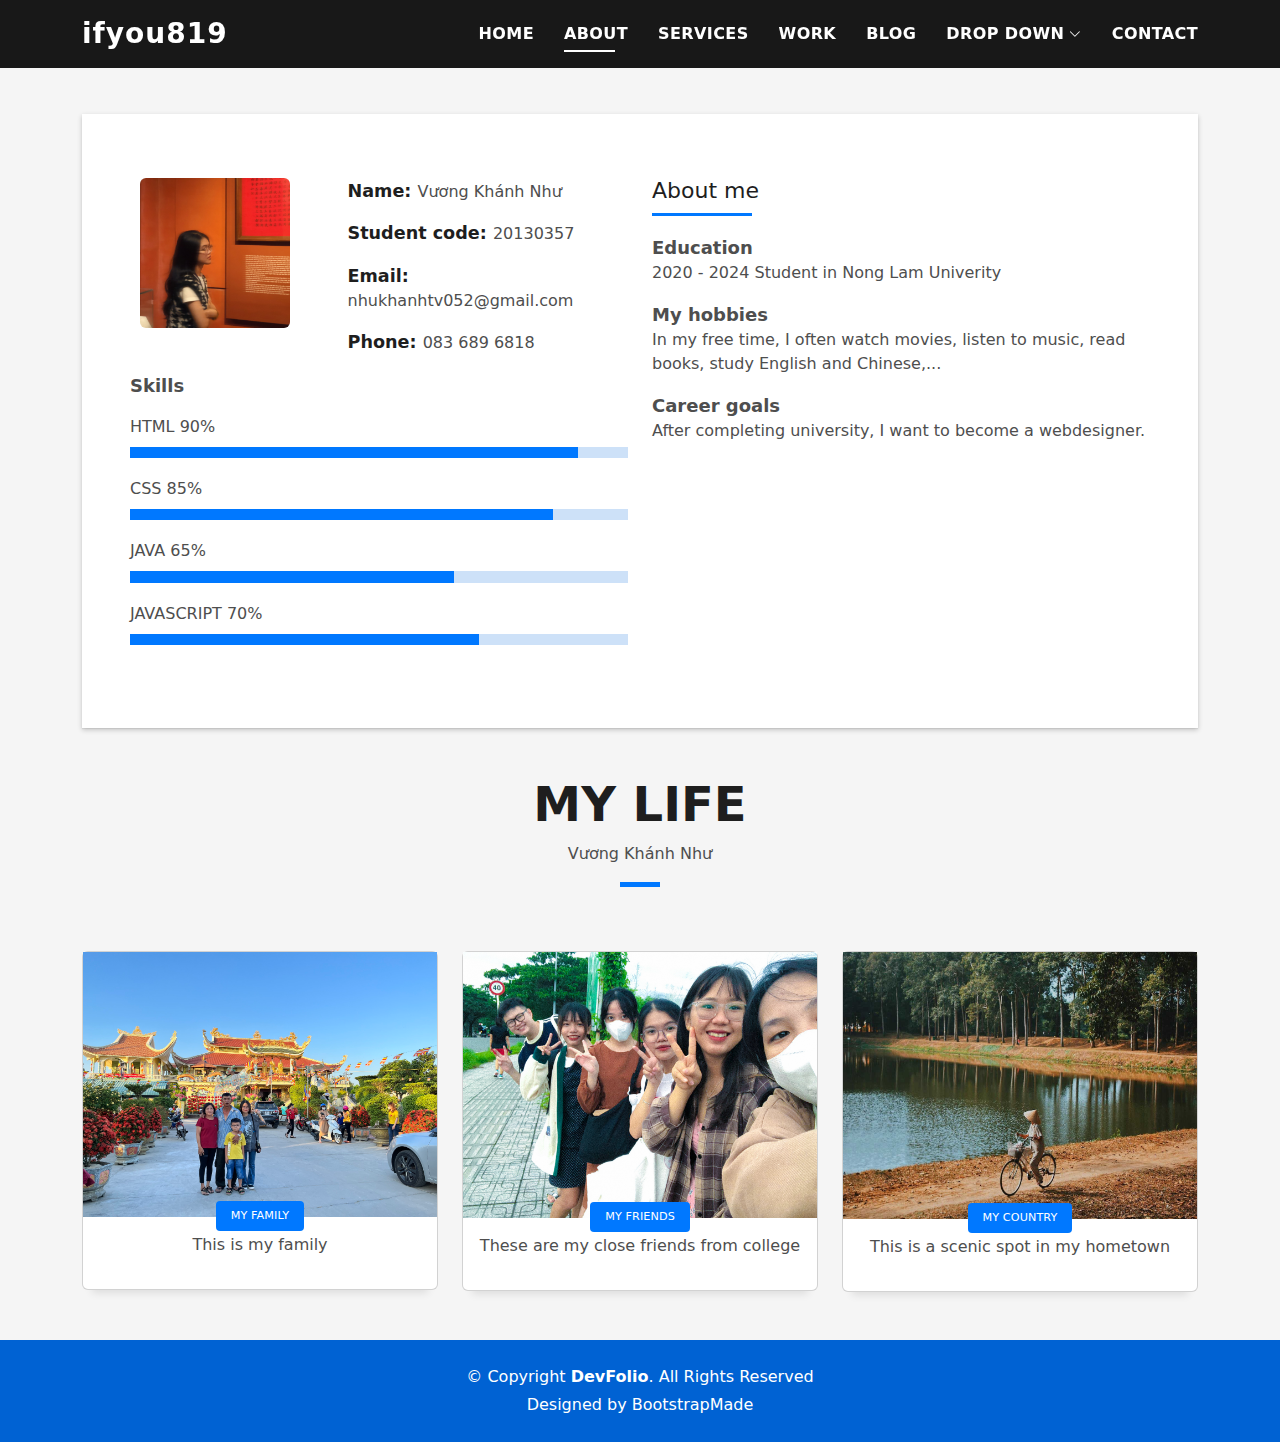
==== about.html @ 1ef02dd9 "edit about and index page" ====
<!DOCTYPE html>
<html lang="en">

<head>
  <meta charset="utf-8">
  <meta content="width=device-width, initial-scale=1.0" name="viewport">

  <title>Khánh Như</title>
  <meta content="" name="description">
  <meta content="" name="keywords">

  <!-- Favicons -->
  <link href="assets/img/favicon.png" rel="icon">
  <link href="assets/img/apple-touch-icon.png" rel="apple-touch-icon">

  <!-- Vendor CSS Files -->
  <link href="assets/vendor/bootstrap/css/bootstrap.min.css" rel="stylesheet">
  <link href="assets/vendor/bootstrap-icons/bootstrap-icons.css" rel="stylesheet">
  <link href="assets/vendor/glightbox/css/glightbox.min.css" rel="stylesheet">
  <link href="assets/vendor/swiper/swiper-bundle.min.css" rel="stylesheet">

  <!-- Template Main CSS File -->
  <link href="assets/css/style.css" rel="stylesheet">

  <!-- =======================================================
  * Template Name: DevFolio
  * Updated: Sep 18 2023 with Bootstrap v5.3.2
  * Template URL: https://bootstrapmade.com/devfolio-bootstrap-portfolio-html-template/
  * Author: BootstrapMade.com
  * License: https://bootstrapmade.com/license/
  ======================================================== -->
</head>

<body>

  <!-- ======= Header ======= -->
  <header id="header" class="fixed-top">
    <div class="container d-flex align-items-center justify-content-between">

      <h1 class="logo"><a href="index.html">ifyou819</a></h1>
      <!-- Uncomment below if you prefer to use an image logo -->
      <!-- <a href="index.html" class="logo"><img src="assets/img/logo.png" alt="" class="img-fluid"></a>-->

      <nav id="navbar" class="navbar">
        <ul>
          <li><a class="nav-link scrollto" href="index.html">Home</a></li>
          <li><a class="nav-link scrollto active" href="about.html">About</a></li>
          <li><a class="nav-link scrollto" href="#services">Services</a></li>
          <li><a class="nav-link scrollto " href="#work">Work</a></li>
          <li><a class="nav-link scrollto " href="#blog">Blog</a></li>
          <li class="dropdown"><a href="#"><span>Drop Down</span> <i class="bi bi-chevron-down"></i></a>
            <ul>
              <li><a href="#">Drop Down 1</a></li>
              <li class="dropdown"><a href="#"><span>Deep Drop Down</span> <i class="bi bi-chevron-right"></i></a>
                <ul>
                  <li><a href="#">Deep Drop Down 1</a></li>
                  <li><a href="#">Deep Drop Down 2</a></li>
                  <li><a href="#">Deep Drop Down 3</a></li>
                  <li><a href="#">Deep Drop Down 4</a></li>
                  <li><a href="#">Deep Drop Down 5</a></li>
                </ul>
              </li>
              <li><a href="#">Drop Down 2</a></li>
              <li><a href="#">Drop Down 3</a></li>
              <li><a href="#">Drop Down 4</a></li>
            </ul>
          </li>
          <li><a class="nav-link scrollto" href="#contact">Contact</a></li>
        </ul>
        <i class="bi bi-list mobile-nav-toggle"></i>
      </nav><!-- .navbar -->
    </div>
  </header><!-- End Header -->

  <main id="main">
    <section id="about" class="about-mf sect-pt4 route">
        <div class="container">
            <div class="row">
                <div class="col-sm-12">
                    <div class="box-shadow-full">
                        <div class="row">
                            <div class="col-md-6">
                                <div class="row">
                                    <div class="col-sm-6 col-md-5">
                                        <div class="about-img">
                                            <img src="assets/img/avtt.jpg" style="width: 150px;" class="img-fluid rounded b-shadow-a"
                                                alt="">
                                        </div>
                                    </div>
                                    <div class="col-sm-6 col-md-7">
                                        <div class="about-info">
                                            <p><span class="title-s">Name: </span><span>Vương Khánh Như</span></p>
                                            <p><span class="title-s">Student code: </span><span>20130357</span></p>
                                            <p><span class="title-s">Email: </span><span>nhukhanhtv052@gmail.com</span></p>
                                            <p><span class="title-s">Phone: </span><span>083 689 6818</span></p>
                                        </div>
                                    </div>
                                </div>
                                <div class="skill-mf">
                                    <p class="title-me">Skills</p>
                                    <span>HTML</span> <span class="pull-right">90%</span>
                                    <div class="progress">
                                        <div class="progress-bar" role="progressbar" style="width: 90%;"
                                            aria-valuenow="90" aria-valuemin="0" aria-valuemax="100"></div>
                                    </div>
                                    <span>CSS</span> <span class="pull-right">85%</span>
                                    <div class="progress">
                                        <div class="progress-bar" role="progressbar" style="width: 85%"
                                            aria-valuenow="85" aria-valuemin="0" aria-valuemax="100"></div>
                                    </div>
                                    <span>JAVA</span> <span class="pull-right">65%</span>
                                    <div class="progress">
                                        <div class="progress-bar" role="progressbar" style="width: 65%"
                                            aria-valuenow="65" aria-valuemin="0" aria-valuemax="100"></div>
                                    </div>
                                    <span>JAVASCRIPT</span> <span class="pull-right">70%</span>
                                    <div class="progress">
                                        <div class="progress-bar" role="progressbar" style="width: 70%"
                                            aria-valuenow="70" aria-valuemin="0" aria-valuemax="100"></div>
                                    </div>
                                </div>
                            </div>
                            <div class="col-md-6">
                                <div class="about-me pt-4 pt-md-0">
                                    <div class="title-box-2">
                                        <h5 class="title-left">
                                            About me
                                        </h5>
                                    </div>
                                    <p class="title-me">Education</p>
                                    <p class="lead">
                                        2020 - 2024 Student in Nong Lam Univerity
                                    </p>
                                    <p class="title-me">My hobbies</p>
                                    <p class="lead">
                                        In my free time, I often watch movies, listen to music, read books, study English and Chinese,...
                                    </p>
                                    <p class="title-me">Career goals</p>
                                    <p class="lead">
                                        After completing university, I want to become a webdesigner.
                                    </p>
                                </div>
                            </div>
                        </div>
                    </div>
                </div>
            </div>
        </div>
    </section>
    <!-- End About Section -->

        <!-- ======= Blog Section ======= -->
    <section id="blog" class="blog-mf sect-pt4 route">
      <div class="container">
        <div class="row">
          <div class="col-sm-12">
            <div class="title-box text-center">
              <h3 class="title-a">
                My Life
              </h3>
              <p class="subtitle-a">
                Vương Khánh Như
              </p>
              <div class="line-mf"></div>
            </div>
          </div>
        </div>
        <div class="row">
          <div class="col-md-4">
            <div class="card card-blog" style="text-align: center;">
              <div class="card-img">
                <a href="blog-single.html"><img src="assets/img/tet_2021 (1).jpg" alt="" class="img-fluid"></a>
              </div>
              <div class="card-body">
                <div class="card-category-box">
                  <div class="card-category">
                    <h6 class="category">My Family</h6>
                  </div>
                </div>
                <!-- <h3 class="card-title"><a href="blog-single.html">See more ideas about Travel</a></h3> -->
                <p class="card-description">
                    This is my family
                </p>
              </div>
            </div>
          </div>
          <div class="col-md-4">
            <div class="card card-blog" style="text-align: center;">
              <div class="card-img">
                <a href="blog-single.html"><img src="assets/img/xalo.jpg" alt="" class="img-fluid"></a>
              </div>
              <div class="card-body">
                <div class="card-category-box">
                  <div class="card-category">
                    <h6 class="category">My Friends</h6>
                  </div>
                </div>
                <p class="card-description">
                    These are my close friends from college
                </p>
              </div>
            </div>
          </div>
          <div class="col-md-4">
            <div class="card card-blog" style="text-align: center;">
              <div class="card-img">
                <a href="blog-single.html"><img src="assets/img/thang-canh-ao-ba-om.jpg" style="width: 100%; height: 267px;" alt="" class="img-fluid"></a>
              </div>
              <div class="card-body">
                <div class="card-category-box">
                  <div class="card-category">
                    <h6 class="category">My Country</h6>
                  </div>
                </div>
                <p class="card-description">
                    This is a scenic spot in my hometown
                </p>
              </div>
            </div>
          </div>
        </div>
      </div>
    </section>
    <!-- End Blog Section -->
  </main><!-- End #main -->

  <!-- ======= Footer ======= -->
  <footer>
    <div class="container">
      <div class="row">
        <div class="col-sm-12">
          <div class="copyright-box">
            <p class="copyright">&copy; Copyright <strong>DevFolio</strong>. All Rights Reserved</p>
            <div class="credits">
              <!--
              All the links in the footer should remain intact.
              You can delete the links only if you purchased the pro version.
              Licensing information: https://bootstrapmade.com/license/
              Purchase the pro version with working PHP/AJAX contact form: https://bootstrapmade.com/buy/?theme=DevFolio
            -->
              Designed by <a href="https://bootstrapmade.com/">BootstrapMade</a>
            </div>
          </div>
        </div>
      </div>
    </div>
  </footer><!-- End  Footer -->

  <div id="preloader"></div>
  <a href="#" class="back-to-top d-flex align-items-center justify-content-center"><i class="bi bi-arrow-up-short"></i></a>

  <!-- Vendor JS Files -->
  <script src="assets/vendor/purecounter/purecounter_vanilla.js"></script>
  <script src="assets/vendor/bootstrap/js/bootstrap.bundle.min.js"></script>
  <script src="assets/vendor/glightbox/js/glightbox.min.js"></script>
  <script src="assets/vendor/swiper/swiper-bundle.min.js"></script>
  <script src="assets/vendor/typed.js/typed.umd.js"></script>
  <script src="assets/vendor/php-email-form/validate.js"></script>

  <!-- Template Main JS File -->
  <script src="assets/js/main.js"></script>

</body>

</html>
---- assets/css/style.css ----
/**
* Template Name: DevFolio
* Updated: Sep 18 2023 with Bootstrap v5.3.2
* Template URL: https://bootstrapmade.com/devfolio-bootstrap-portfolio-html-template/
* Author: BootstrapMade.com
* License: https://bootstrapmade.com/license/
*/

/*--------------------------------------------------------------
# General
--------------------------------------------------------------*/
body {
  background-color: #f5f5f5;
  color: #4e4e4e;
}

h1,
h2,
h3,
h4,
h5,
h6 {
  color: #1e1e1e;
}

a {
  color: #1e1e1e;
  text-decoration: none;
  transition: all 0.5s ease-in-out;
}

a:hover {
  color: #0078ff;
  text-decoration: none;
  transition: all 0.5s ease-in-out;
}

.p-r {
  position: relative;
}

.color-a {
  text-decoration: none;
  color: #0078ff;
}

.color-d {
  color: #f5f5f5;
}

.color-text-a {
  text-decoration: none;
  color: #4e4e4e;
}

.box-shadow,
.card-blog,
.work-box,
.service-box,
.paralax-mf {
  box-shadow: 0 13px 8px -10px rgba(0, 0, 0, 0.1);
}

.box-shadow-a,
.button:hover {
  text-decoration: none;
  box-shadow: 0 0 0 4px #cde1f8;
}

.display-5 {
  font-size: 2.5rem;
  font-weight: 300;
  line-height: 1.1;
}

.display-6 {
  font-size: 2rem;
  font-weight: 300;
  line-height: 1.1;
}

.avatar {
  width: 32px;
  height: 32px;
  margin-right: 4px;
  overflow: hidden;
}

.bg-image {
  background-repeat: no-repeat;
  background-attachment: fixed;
  background-size: cover;
  background-position: center center;
}

@media (max-width: 1024px) {
  .bg-image {
    background-attachment: scroll;
  }
}

.overlay-mf {
  background-color: #0078ff;
}

.overlay-mf {
  position: absolute;
  top: 0;
  left: 0px;
  padding: 0;
  height: 100%;
  width: 100%;
  opacity: 0.7;
}

.paralax-mf {
  position: relative;
  padding: 8rem 0;
}

.display-table {
  width: 100%;
  height: 100%;
  display: table;
}

.table-cell {
  display: table-cell;
  vertical-align: middle;
}

/*--/ Sections /--*/
.sect-4 {
  padding: 4rem 0;
}

.sect-pt4 {
  padding-top: 4rem;
}

.sect-mt4 {
  margin-top: 4rem;
}

/*--/ Title s /--*/
.title-s {
  font-weight: 600;
  color: #1e1e1e;
  font-size: 1.1rem;
}

/*--/ Title A /--*/
.title-box {
  margin-bottom: 4rem;
}

.title-a {
  text-decoration: none;
  font-size: 3rem;
  font-weight: bold;
  text-transform: uppercase;
}

.subtitle-a {
  text-decoration: none;
  color: #4e4e4e;
}

.line-mf {
  width: 40px;
  height: 5px;
  background-color: #0078ff;
  margin: 0 auto;
}

/*--/ Title Left /--*/
.title-box-2 {
  margin-bottom: 30px;
}

.title-left {
  font-size: 22px;
  position: relative;
}

.title-left:before {
  content: "";
  position: absolute;
  height: 3px;
  background-color: #0078ff;
  width: 100px;
  bottom: -12px;
}

/*------/ Box /------*/
.box-pl2 {
  padding-left: 2rem;
}

.box-shadow-full {
  margin-top: 50px;
  padding: 3rem 1.25rem;
  position: relative;
  background-color: #fff;
  margin-bottom: 3rem;
  z-index: 2;
  box-shadow: 0 1px 1px 0 rgba(0, 0, 0, 0.06), 0 2px 5px 0 rgba(0, 0, 0, 0.2);
}

@media (min-width: 768px) {
  .box-shadow-full {
    padding: 3rem;
  }
}

/*------/ Socials /------*/
.socials {
  padding: 1.5rem 0;
}

.socials ul li {
  display: inline-block;
}

.socials .ico-circle {
  height: 40px;
  width: 40px;
  font-size: 1.2rem;
  border-radius: 50%;
  line-height: 1.6;
  margin: 0 15px 0 0;
  box-shadow: 0 0 0 3px #0078ff;
  transition: all 500ms ease;
}

.socials .ico-circle:hover {
  background-color: #0078ff;
  color: #fff;
  box-shadow: 0 0 0 3px #cde1f8;
  transition: all 500ms ease;
}

/*------/ Ul resect /------*/
.ul-resect,
.widget-tags ul,
.widget-sidebar .list-sidebar,
.box-comments .list-comments,
.blog-wrapper .post-meta ul,
.list-ico,
.socials ul {
  list-style: none;
  padding-left: 0;
  margin-bottom: 0;
}

.list-ico {
  line-height: 2;
}

.list-ico span {
  color: #0078ff;
  margin-right: 10px;
}

/*------/ Ico Circle /------*/
.ico-circle {
  height: 100px;
  width: 100px;
  font-size: 2rem;
  border-radius: 50%;
  line-height: 1.55;
  margin: 0 auto;
  text-align: center;
  box-shadow: 0 0 0 10px #0078ff;
  display: block;
}

/*------/ Owl Carousel /------*/
.owl-theme .owl-dots {
  text-align: center;
  margin-top: 18px;
}

.owl-theme .owl-dots .owl-dot {
  display: inline-block;
}

.owl-theme .owl-dots .owl-dot span {
  width: 18px;
  height: 7px;
  margin: 5px 5px;
  background: #cde1f8;
  border: 0px solid #cde1f8;
  display: block;
  transition: all 0.6s ease-in-out;
  cursor: pointer;
}

.owl-theme .owl-dots .owl-dot:hover span {
  background-color: #cde1f8;
}

.owl-theme .owl-dots .owl-dot.active span {
  background-color: #1B1B1B;
  width: 25px;
}

/*--/ Scrolltop s /--*/
.scrolltop-mf {
  position: relative;
  display: none;
}

.scrolltop-mf span {
  z-index: 999;
  position: fixed;
  width: 42px;
  height: 42px;
  background-color: #0078ff;
  opacity: 0.7;
  font-size: 1.6rem;
  line-height: 1.5;
  text-align: center;
  color: #fff;
  top: auto;
  left: auto;
  right: 30px;
  bottom: 50px;
  cursor: pointer;
  border-radius: 50%;
}

/*--------------------------------------------------------------
# Back to top button
--------------------------------------------------------------*/
.back-to-top {
  position: fixed;
  visibility: hidden;
  opacity: 0;
  right: 15px;
  bottom: 15px;
  z-index: 996;
  background: #0078ff;
  width: 40px;
  height: 40px;
  border-radius: 50px;
  transition: all 0.4s;
}

.back-to-top i {
  font-size: 28px;
  color: #fff;
  line-height: 0;
}

.back-to-top:hover {
  background: #298eff;
  color: #fff;
}

.back-to-top.active {
  visibility: visible;
  opacity: 1;
}

/*------/ Prelaoder /------*/
#preloader {
  position: fixed;
  top: 0;
  left: 0;
  right: 0;
  bottom: 0;
  z-index: 9999;
  overflow: hidden;
  background: #fff;
}

#preloader:before {
  content: "";
  position: fixed;
  top: calc(50% - 30px);
  left: calc(50% - 30px);
  border: 6px solid #f2f2f2;
  border-top: 6px solid #0078ff;
  border-radius: 50%;
  width: 60px;
  height: 60px;
  animation: animate-preloader 1s linear infinite;
}

@keyframes animate-preloader {
  0% {
    transform: rotate(0deg);
  }

  100% {
    transform: rotate(360deg);
  }
}

/*------/ Button /------*/
.button {
  display: inline-block;
  padding: 0.3rem 0.6rem;
  text-align: center;
  vertical-align: middle;
  -webkit-user-select: none;
  -moz-user-select: none;
  user-select: none;
  font-size: 1rem;
  border-radius: 0.3rem;
  border: 1px solid transparent;
  transition: all 500ms ease;
  cursor: pointer;
}

.button:focus {
  outline: 0;
}

.button:hover {
  background-color: #0062d3;
  color: #fff;
  transition: all 500ms ease;
}

.button-a {
  text-decoration: none;
  background-color: #0078ff;
  color: #fff;
  border-color: #cde1f8;
}

.button-big {
  padding: 0.9rem 2.3rem;
  font-size: 1.2rem;
}

.button-rouded {
  border-radius: 5rem;
}

.btn-lg {
  padding: 0.5rem 1rem;
  font-size: 1.25rem;
  line-height: 1.5;
  border-radius: 0.3rem;
}

/*--------------------------------------------------------------
# Header
--------------------------------------------------------------*/
#header {
  transition: all 0.5s;
  z-index: 997;
  padding: 20px 0;
}

#header .logo {
  font-size: 28px;
  margin: 0;
  padding: 0;
  font-weight: 600;
  letter-spacing: 1px;
}

#header .logo a {
  color: #fff;
}

#header .logo img {
  max-height: 40px;
}

#header {
  background: rgba(0, 0, 0, 0.9);
  padding: 12px 0;
}

/* #header.header-scrolled {
  background: rgba(0, 0, 0, 0.9);
  padding: 12px 0;
} */

/*--------------------------------------------------------------
# Navigation Menu
--------------------------------------------------------------*/
/**
* Desktop Navigation 
*/
.navbar {
  padding: 0;
}

.navbar ul {
  margin: 0;
  padding: 0;
  display: flex;
  list-style: none;
  align-items: center;
}

.navbar li {
  position: relative;
}

.navbar>ul>li {
  white-space: nowrap;
  padding: 10px 0 10px 30px;
}

.navbar a,
.navbar a:focus {
  display: flex;
  align-items: center;
  justify-content: space-between;
  color: #fff;
  font-size: 16px;
  font-weight: 600;
  padding: 0;
  white-space: nowrap;
  transition: 0.3s;
  letter-spacing: 0.4px;
  position: relative;
  text-transform: uppercase;
}

.navbar a i,
.navbar a:focus i {
  font-size: 12px;
  line-height: 0;
  margin-left: 5px;
}

.navbar>ul>li>a:before {
  content: "";
  position: absolute;
  width: 100%;
  height: 2px;
  bottom: -6px;
  left: 0;
  width: 0;
  background-color: #fff;
  visibility: hidden;
  transition: all 0.3s ease-in-out 0s;
}

.navbar a:hover:before,
.navbar li:hover>a:before,
.navbar .active:before {
  visibility: visible;
  width: 80%;
}

.navbar a:hover,
.navbar .active,
.navbar .active:focus,
.navbar li:hover>a {
  color: #fff;
}

.navbar .dropdown ul {
  display: block;
  position: absolute;
  left: 30px;
  top: calc(100% + 30px);
  margin: 0;
  padding: 10px 0;
  z-index: 99;
  opacity: 0;
  visibility: hidden;
  background: #fff;
  box-shadow: 0px 0px 30px rgba(127, 137, 161, 0.25);
  transition: 0.3s;
}

.navbar .dropdown ul li {
  min-width: 200px;
}

.navbar .dropdown ul a {
  padding: 10px 20px;
  font-size: 14px;
  text-transform: none;
  color: #4e4e4e;
}

.navbar .dropdown ul a i {
  font-size: 12px;
}

.navbar .dropdown ul a:hover,
.navbar .dropdown ul .active:hover,
.navbar .dropdown ul li:hover>a {
  color: #0078ff;
}

.navbar .dropdown:hover>ul {
  opacity: 1;
  top: 100%;
  visibility: visible;
}

.navbar .dropdown .dropdown ul {
  top: 0;
  left: calc(100% - 30px);
  visibility: hidden;
}

.navbar .dropdown .dropdown:hover>ul {
  opacity: 1;
  top: 0;
  left: 100%;
  visibility: visible;
}

@media (max-width: 1366px) {
  .navbar .dropdown .dropdown ul {
    left: -90%;
  }

  .navbar .dropdown .dropdown:hover>ul {
    left: -100%;
  }
}

/**
* Mobile Navigation 
*/
.mobile-nav-toggle {
  color: #fff;
  font-size: 28px;
  cursor: pointer;
  display: none;
  line-height: 0;
  transition: 0.5s;
}

@media (max-width: 991px) {
  .mobile-nav-toggle {
    display: block;
  }

  .navbar ul {
    display: none;
  }
}

.navbar-mobile {
  position: fixed;
  overflow: hidden;
  top: 0;
  right: 0;
  left: 0;
  bottom: 0;
  background: rgba(78, 78, 78, 0.9);
  transition: 0.3s;
  z-index: 999;
}

.navbar-mobile .mobile-nav-toggle {
  position: absolute;
  top: 15px;
  right: 15px;
}

.navbar-mobile ul {
  display: block;
  position: absolute;
  top: 55px;
  right: 15px;
  bottom: 15px;
  left: 15px;
  padding: 10px 0;
  background-color: #fff;
  overflow-y: auto;
  transition: 0.3s;
}

.navbar-mobile>ul>li {
  padding: 0;
}

.navbar-mobile a:hover:before,
.navbar-mobile li:hover>a:before,
.navbar-mobile .active:before {
  visibility: hidden;
}

.navbar-mobile a,
.navbar-mobile a:focus {
  padding: 10px 20px;
  font-size: 15px;
  color: #4e4e4e;
}

.navbar-mobile a:hover,
.navbar-mobile .active,
.navbar-mobile li:hover>a {
  color: #0078ff;
}

.navbar-mobile .getstarted,
.navbar-mobile .getstarted:focus {
  margin: 15px;
}

.navbar-mobile .dropdown ul {
  position: static;
  display: none;
  margin: 10px 20px;
  padding: 10px 0;
  z-index: 99;
  opacity: 1;
  visibility: visible;
  background: #fff;
  box-shadow: 0px 0px 30px rgba(127, 137, 161, 0.25);
}

.navbar-mobile .dropdown ul li {
  min-width: 200px;
}

.navbar-mobile .dropdown ul a {
  padding: 10px 20px;
}

.navbar-mobile .dropdown ul a i {
  font-size: 12px;
}

.navbar-mobile .dropdown ul a:hover,
.navbar-mobile .dropdown ul .active:hover,
.navbar-mobile .dropdown ul li:hover>a {
  color: #0078ff;
}

.navbar-mobile .dropdown>.dropdown-active {
  display: block;
}

/*--------------------------------------------------------------
# Hero Section
--------------------------------------------------------------*/
.hero {
  height: 100vh;
  position: relative;
  color: #fff;
}

.hero .hero-content {
  text-align: center;
  position: absolute;
}

.hero .overlay-itro {
  background-color: rgba(0, 0, 0, 0.6);
  position: absolute;
  top: 0;
  left: 0px;
  padding: 0;
  height: 100%;
  width: 100%;
  opacity: 0.9;
}

.hero .hero-title {
  color: #fff;
  font-weight: 600;
  font-size: 3rem;
}

@media (min-width: 768px) {
  .hero .hero-title {
    font-size: 4.5rem;
  }
}

.hero .hero-subtitle {
  font-size: 1.5rem;
  font-weight: 600;
}

@media (min-width: 768px) {
  .hero .hero-subtitle {
    font-size: 2.5rem;
  }
}

.hero .text-slider-items {
  display: none;
}

.hero-single {
  height: 350px;
}

.hero-single .hero-content {
  margin-top: 30px;
}

.hero-single .hero-title {
  text-transform: uppercase;
  font-size: 3rem;
}

@media (min-width: 768px) {
  .hero-single .hero-title {
    font-size: 3.5rem;
  }
}

.hero-single .breadcrumb {
  background-color: transparent;
  color: #0078ff;
}

.hero-single .breadcrumb .breadcrumb-item:before {
  color: #cde1f8;
}

.hero-single .breadcrumb .breadcrumb-item.active {
  color: #cde1f8;
}

.hero-single .breadcrumb a {
  color: #fff;
}

/*--------------------------------------------------------------
# About
--------------------------------------------------------------*/
.about-mf .box-shadow-full {
  padding-top: 4rem;
  padding-bottom: 4rem;
}

.about-mf .about-img {
  margin-bottom: 2rem;
}

.about-mf .about-img img {
  margin-left: 10px;
}

@media (min-width: 767px) {
  .about-mf .box-pl2 {
    margin-top: 3rem;
    padding-left: 0rem;
  }
}


.skill-mf .title-me {
  font-size: 18px;
  font-weight: 600;
}

.skill-mf span {
  color: #4e4e4e;
}

.skill-mf .progress {
  background-color: #cde1f8;
  margin: 0.5rem 0 1.2rem 0;
  border-radius: 0;
  height: 0.7rem;
}

.skill-mf .progress .progress-bar {
  height: 0.7rem;
  background-color: #0078ff;
}

.about-me .title-me {
  font-size: 18px;
  font-weight: 600;
  margin-bottom: 0;
}

.about-me .lead {
  font-size: 16px;
}

/*--------------------------------------------------------------
# Services
--------------------------------------------------------------*/
.service-box {
  background-color: #fff;
  padding: 2.5rem 1.3rem;
  border-radius: 1rem;
  margin-bottom: 3rem;
  text-align: center;
}

.service-box:hover .ico-circle {
  transition: all 500ms ease;
  color: #fff;
  background-color: #0078ff;
  box-shadow: 0 0 0 10px #cde1f8;
}

.service-box .service-ico {
  margin-bottom: 1rem;
  color: #1e1e1e;
}

.service-box .ico-circle {
  transition: all 500ms ease;
  display: inline-flex;
  align-items: center;
  justify-content: center;
}

.service-box .ico-circle i {
  line-height: 0;
  font-size: 40px;
}

.service-box .s-title {
  font-size: 1.4rem;
  text-transform: uppercase;
  text-align: center;
  padding: 0.4rem 0;
}

.service-box .s-description {
  color: #4e4e4e;
}

.service-ico > img {
  width: 100%;
  height: 100%;
}

/*--------------------------------------------------------------
# Counter
--------------------------------------------------------------*/
.counter-box {
  color: #fff;
  text-align: center;
}

@media (min-width: 577px) {
  .counter-box {
    margin-bottom: 1.8rem;
  }
}

.counter-ico {
  margin-bottom: 1rem;
}

.counter-ico .ico-circle {
  height: 60px;
  width: 60px;
  line-height: 1.5;
  box-shadow: 0 0 0 10px #cde1f8;
}

.counter-num .counter {
  font-size: 2rem;
  margin-bottom: 0;
}

/*--------------------------------------------------------------
# Portfolio
--------------------------------------------------------------*/
.work-box {
  margin-bottom: 3rem;
  -webkit-backface-visibility: hidden;
  backface-visibility: hidden;
  background-color: #fff;
}

.work-box:hover img {
  transform: scale(1.3);
}

.work-img {
  display: block;
  overflow: hidden;
}

.work-img img {
  transition: all 1s;
}

.work-content {
  padding: 2rem 3% 1rem 4%;
}

.work-content .w-more {
  color: #4e4e4e;
  font-size: 0.8rem;
}

.work-content .w-more .w-ctegory {
  color: #0078ff;
}

.work-content .w-like {
  font-size: 2.5rem;
  color: #0078ff;
  float: right;
}

.work-content .w-like a {
  color: #0078ff;
}

.work-content .w-like .num-like {
  font-size: 0.7rem;
}

.w-title {
  font-size: 1.2rem;
}

/*--------------------------------------------------------------
# Portfolio Details
--------------------------------------------------------------*/
.portfolio-details {
  padding-top: 40px;
}

.portfolio-details .portfolio-details-slider img {
  width: 100%;
}

.portfolio-details .portfolio-details-slider .swiper-pagination {
  margin-top: 20px;
  position: relative;
}

.portfolio-details .portfolio-details-slider .swiper-pagination .swiper-pagination-bullet {
  width: 12px;
  height: 12px;
  background-color: #fff;
  opacity: 1;
  border: 1px solid #0078ff;
}

.portfolio-details .portfolio-details-slider .swiper-pagination .swiper-pagination-bullet-active {
  background-color: #0078ff;
}

.portfolio-details .portfolio-info {
  padding: 30px;
  box-shadow: 0px 0 30px rgba(78, 78, 78, 0.08);
}

.portfolio-details .portfolio-info h3 {
  font-size: 22px;
  font-weight: 700;
  margin-bottom: 20px;
  padding-bottom: 20px;
  border-bottom: 1px solid #eee;
}

.portfolio-details .portfolio-info ul {
  list-style: none;
  padding: 0;
  font-size: 15px;
}

.portfolio-details .portfolio-info ul li+li {
  margin-top: 10px;
}

.portfolio-details .portfolio-description {
  padding-top: 30px;
}

.portfolio-details .portfolio-description h2 {
  font-size: 26px;
  font-weight: 700;
  margin-bottom: 20px;
}

.portfolio-details .portfolio-description p {
  padding: 0;
}

/*--------------------------------------------------------------
# Testimonials
--------------------------------------------------------------*/
.testimonial-box {
  color: #fff;
  text-align: center;
}

.testimonial-box .author-test {
  margin-top: 1rem;
}

.testimonial-box .author-test img {
  margin: 0 auto;
}

.testimonial-box .author {
  color: #fff;
  text-transform: uppercase;
  font-weight: 600;
  margin: 1rem 0;
  display: block;
  font-size: 1.4rem;
}

.testimonial-box .comit {
  font-size: 2rem;
  color: #0078ff;
  background-color: #fff;
  width: 52px;
  height: 52px;
  display: block;
  margin: 0 auto;
  border-radius: 50%;
  line-height: 1.6;
}

@media (min-width: 768px) {
  .testimonial-box .description {
    padding: 0 5rem;
  }
}

@media (min-width: 992px) {
  .testimonial-box .description {
    padding: 0 8rem;
  }
}

@media (min-width: 1200px) {
  .testimonial-box .description {
    padding: 0 13rem;
  }
}

.swiper-pagination {
  margin-top: 20px;
  position: relative;
}

.swiper-pagination .swiper-pagination-bullet {
  width: 12px;
  height: 12px;
  background-color: rgba(255, 255, 255, 0.4);
  opacity: 1;
}

.swiper-pagination .swiper-pagination-bullet-active {
  background-color: #fff;
}

/*--------------------------------------------------------------
# Contact
--------------------------------------------------------------*/
.footer-paralax {
  padding: 4rem 0 0 0;
}

.contact-mf {
  margin-top: 4rem;
}

@media (min-width: 767px) {
  .contact-mf .box-pl2 {
    margin-top: 3rem;
    padding-left: 0rem;
  }
}

.php-email-form .error-message {
  display: none;
  color: #fff;
  background: #ed3c0d;
  text-align: center;
  padding: 15px;
  font-weight: 600;
}

.php-email-form .sent-message {
  display: none;
  color: #fff;
  background: #18d26e;
  text-align: center;
  padding: 15px;
  font-weight: 600;
}

.php-email-form .loading {
  display: none;
  background: #fff;
  text-align: center;
  padding: 15px;
}

.php-email-form .loading:before {
  content: "";
  display: inline-block;
  border-radius: 50%;
  width: 24px;
  height: 24px;
  margin: 0 10px -6px 0;
  border: 3px solid #18d26e;
  border-top-color: #eee;
  animation: animate-loading 1s linear infinite;
}

.php-email-form input,
.php-email-form textarea {
  border-radius: 0;
  box-shadow: none;
  font-size: 14px;
}

.php-email-form input:focus,
.php-email-form textarea:focus {
  border-color: #0078ff;
}

.php-email-form input {
  padding: 10px 15px;
}

.php-email-form textarea {
  padding: 12px 15px;
  margin-bottom: 0;
}

.php-email-form button[type=submit] {
  background: #0078ff;
  border: 0;
  padding: 10px 24px;
  color: #fff;
  transition: 0.4s;
}

.php-email-form button[type=submit]:hover {
  background: #3393ff;
}

@keyframes animate-loading {
  0% {
    transform: rotate(0deg);
  }

  100% {
    transform: rotate(360deg);
  }
}

/*--------------------------------------------------------------
# Blog
--------------------------------------------------------------*/
@media (min-width: 767px) {
  .card-blog {
    margin-bottom: 3rem;
  }
}

#blog {
  padding-top: 0px;
}
.card-blog .card-body {
  position: relative;
}

.card-blog .card-category-box {
  position: absolute;
  text-align: center;
  top: -16px;
  left: 15px;
  right: 15px;
  line-height: 25px;
  overflow: hidden;
}

.card-blog .card-category {
  display: inline-block;
  color: #fff;
  padding: 0 15px 5px;
  overflow: hidden;
  background-color: #0078ff;
  border-radius: 4px;
}

.card-blog .card-category .category {
  color: #fff;
  display: inline-block;
  text-transform: uppercase;
  font-size: 0.7rem;
  letter-spacing: 0.1px;
  margin-bottom: 0;
}

.card-blog .card-title {
  font-size: 1.3rem;
  margin-top: 0.6rem;
}

.card-blog .card-description {
  color: #4e4e4e;
}

.card-blog .post-author {
  display: inline-block;
}

.card-blog .post-date {
  color: #4e4e4e;
  display: inline-block;
  float: right;
}

/*--------------------------------------------------------------
# Blog Single
--------------------------------------------------------------*/
.post-box,
.form-comments,
.box-comments,
.widget-sidebar {
  padding: 2rem;
  background-color: #fff;
  margin-bottom: 3rem;
}

@media (min-width: 768px) {

  .post-box,
  .form-comments,
  .box-comments,
  .widget-sidebar {
    padding: 3rem;
  }
}

.blog-wrapper .article-title {
  font-size: 1.5rem;
}

@media (min-width: 768px) {
  .blog-wrapper .article-title {
    font-size: 1.9rem;
  }
}

.blog-wrapper .post-meta {
  margin: 1rem 0;
}

.blog-wrapper .post-meta ul {
  border-left: 4px solid #0078ff;
  margin-top: 1rem;
}

.blog-wrapper .post-meta ul li {
  display: inline-block;
  margin-left: 15px;
}

.blog-wrapper .post-meta ul a {
  color: #0078ff;
}

.blog-wrapper .post-meta ul span {
  color: #1e1e1e;
}

.blog-wrapper .blockquote {
  border-left: 4px solid #0078ff;
  padding: 18px;
  font-style: italic;
}

/*------/ Comments /------*/
.box-comments .list-comments li {
  padding-bottom: 40px;
}

.box-comments .list-comments .comment-avatar {
  display: table-cell;
  vertical-align: top;
}

.box-comments .list-comments .comment-avatar img {
  width: 80px;
  height: 80px;
}

.box-comments .list-comments .comment-author {
  font-size: 1.3rem;
}

@media (min-width: 768px) {
  .box-comments .list-comments .comment-author {
    font-size: 1.5rem;
  }
}

.box-comments .list-comments .comment-details {
  display: table-cell;
  vertical-align: top;
  padding-left: 25px;
}

.box-comments .list-comments a {
  color: #0078ff;
}

.box-comments .list-comments span {
  color: #1e1e1e;
  font-style: italic;
}

.box-comments .comment-children {
  margin-left: 40px;
}

/*------/ Sidebar /------*/
.widget-sidebar .sidebar-title {
  font-size: 1.6rem;
  font-weight: 600;
  border-left: 5px solid #0078ff;
  padding-left: 15px;
  text-transform: uppercase;
  margin-bottom: 1.5rem;
}

.widget-sidebar .list-sidebar li {
  position: relative;
  padding: 6px 0 6px 24px;
}

.widget-sidebar .list-sidebar li:before {
  position: absolute;
  content: "";
  width: 10px;
  height: 1px;
  left: 0;
  background-color: #0078ff;
  top: 20px;
}

.sidebar-search input {
  background-color: #fff;
  border-radius: 0;
  transition: all 0.5s ease-in-out;
}

.sidebar-search .btn-search {
  background-color: #0078ff;
  border-color: #0078ff;
  border-radius: 0;
  padding-left: 20px;
  padding-right: 20px;
}

.widget-tags ul li {
  display: inline-block;
  background-color: #0078ff;
  padding: 0.2rem 0.6rem;
  margin-bottom: 0.5rem;
  border-radius: 15px;
}

.widget-tags ul li a {
  color: #fff;
}

/*--------------------------------------------------------------
# Footer
--------------------------------------------------------------*/
footer {
  text-align: center;
  color: #fff;
  padding: 25px 0;
  background: #0062d3;
}

footer .copyright {
  margin-bottom: 0.3rem;
}

footer .credits {
  margin-bottom: 0;
}

footer .credits a {
  color: #fff;
}
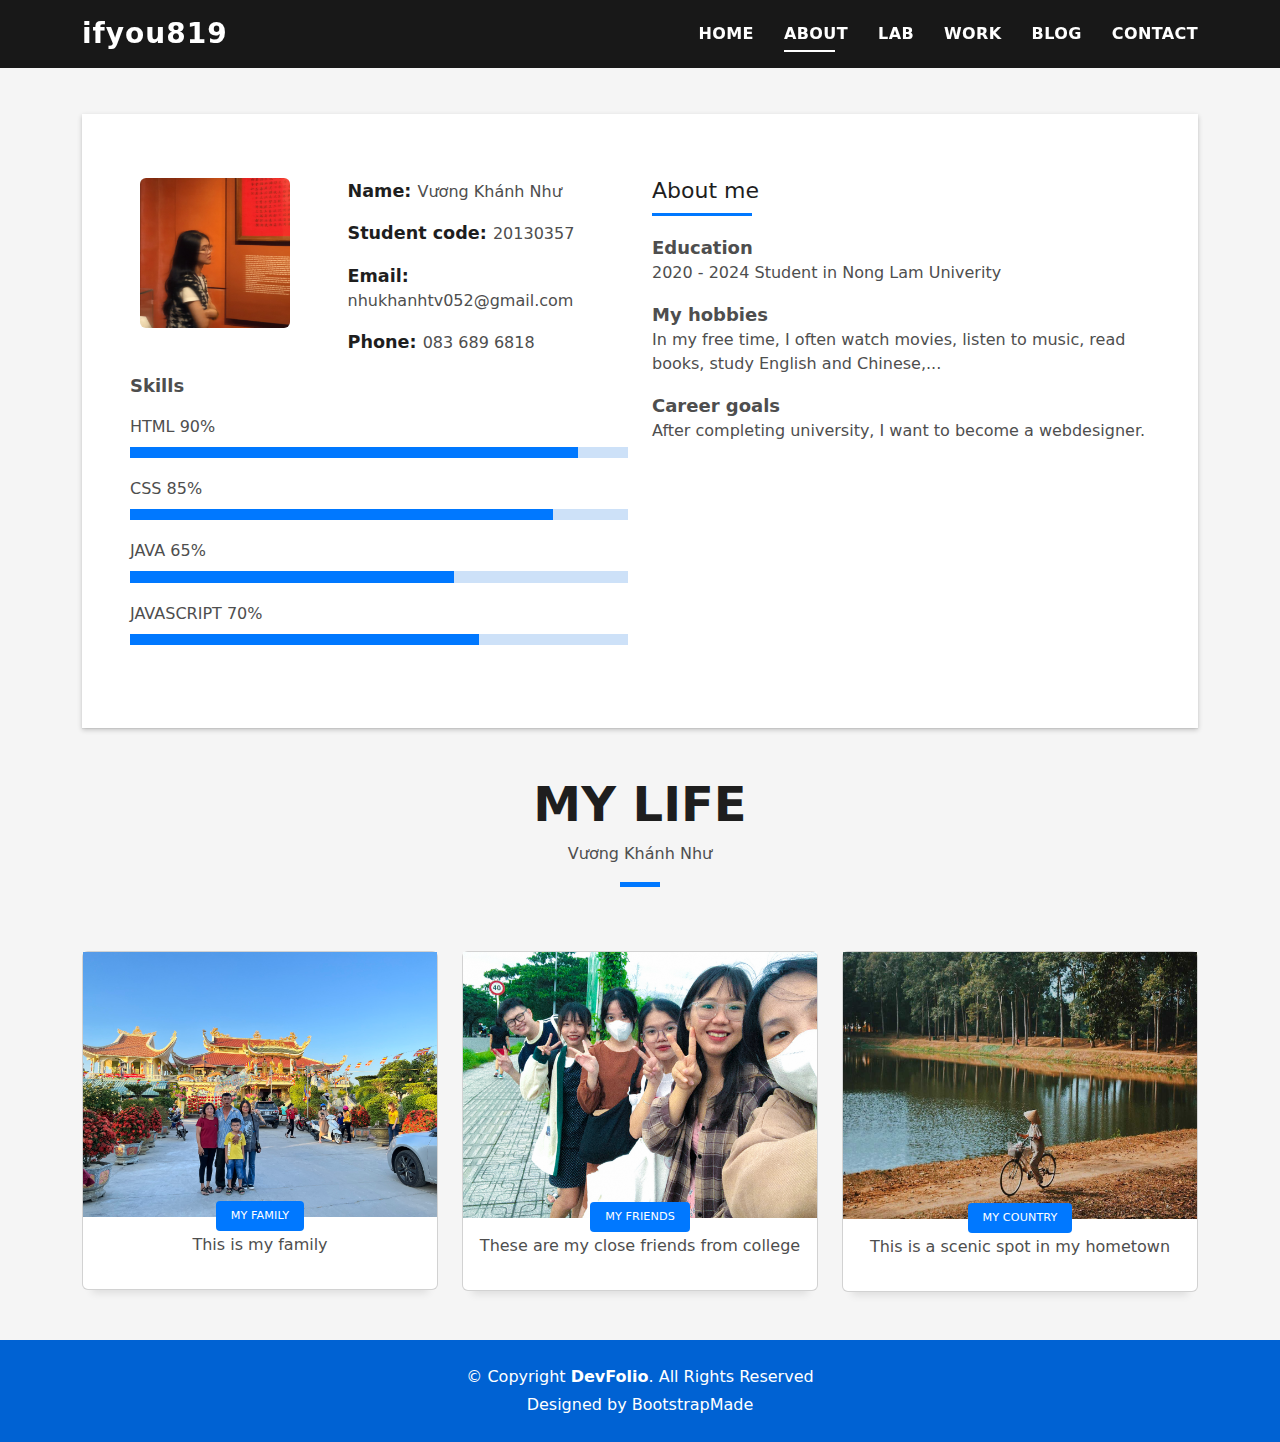
==== commit cad5ddcb: "lab 5 ex" ====
--- a/about.html
+++ b/about.html
@@ -45,26 +45,9 @@
         <ul>
           <li><a class="nav-link scrollto" href="index.html">Home</a></li>
           <li><a class="nav-link scrollto active" href="about.html">About</a></li>
-          <li><a class="nav-link scrollto" href="#services">Services</a></li>
+          <li><a class="nav-link scrollto" href="lab.html">Lab</a></li>
           <li><a class="nav-link scrollto " href="#work">Work</a></li>
           <li><a class="nav-link scrollto " href="#blog">Blog</a></li>
-          <li class="dropdown"><a href="#"><span>Drop Down</span> <i class="bi bi-chevron-down"></i></a>
-            <ul>
-              <li><a href="#">Drop Down 1</a></li>
-              <li class="dropdown"><a href="#"><span>Deep Drop Down</span> <i class="bi bi-chevron-right"></i></a>
-                <ul>
-                  <li><a href="#">Deep Drop Down 1</a></li>
-                  <li><a href="#">Deep Drop Down 2</a></li>
-                  <li><a href="#">Deep Drop Down 3</a></li>
-                  <li><a href="#">Deep Drop Down 4</a></li>
-                  <li><a href="#">Deep Drop Down 5</a></li>
-                </ul>
-              </li>
-              <li><a href="#">Drop Down 2</a></li>
-              <li><a href="#">Drop Down 3</a></li>
-              <li><a href="#">Drop Down 4</a></li>
-            </ul>
-          </li>
           <li><a class="nav-link scrollto" href="#contact">Contact</a></li>
         </ul>
         <i class="bi bi-list mobile-nav-toggle"></i>
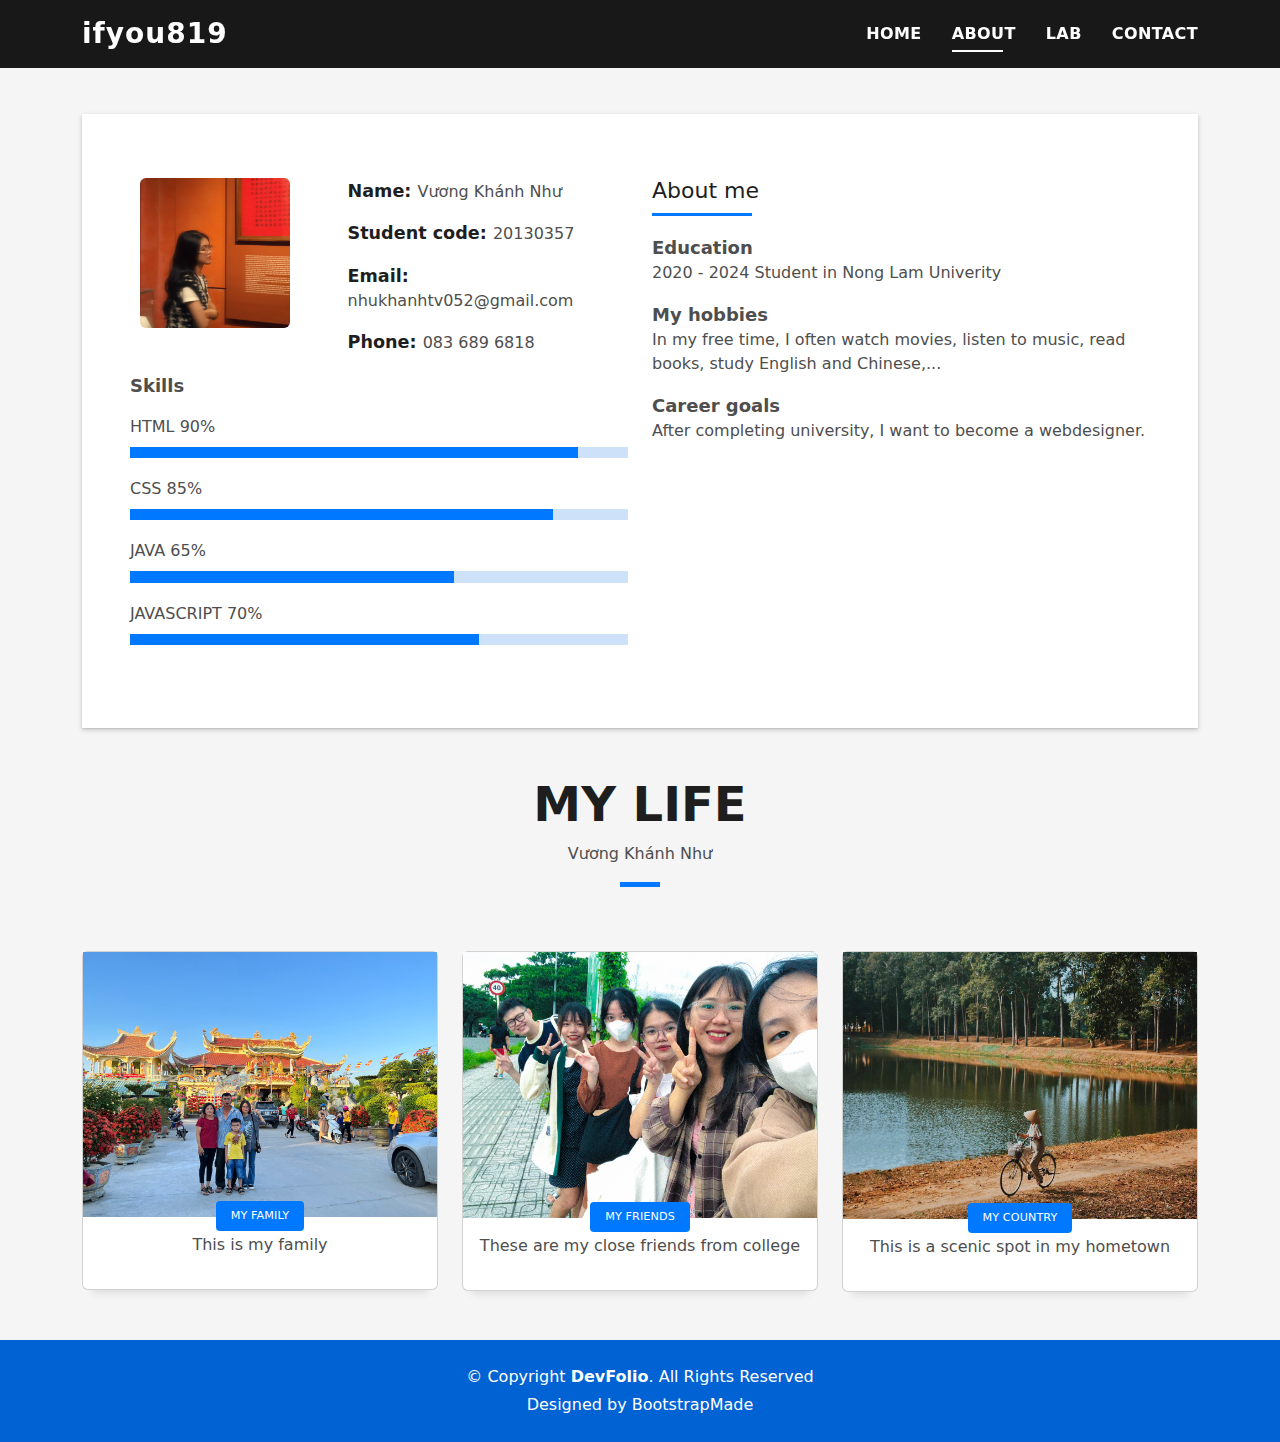
==== commit 9da8b675: "edit contact" ====
--- a/about.html
+++ b/about.html
@@ -46,9 +46,7 @@
           <li><a class="nav-link scrollto" href="index.html">Home</a></li>
           <li><a class="nav-link scrollto active" href="about.html">About</a></li>
           <li><a class="nav-link scrollto" href="lab.html">Lab</a></li>
-          <li><a class="nav-link scrollto " href="#work">Work</a></li>
-          <li><a class="nav-link scrollto " href="#blog">Blog</a></li>
-          <li><a class="nav-link scrollto" href="#contact">Contact</a></li>
+          <li><a class="nav-link scrollto" href="contact.html">Contact</a></li>
         </ul>
         <i class="bi bi-list mobile-nav-toggle"></i>
       </nav><!-- .navbar -->
--- a/assets/css/style.css
+++ b/assets/css/style.css
@@ -225,7 +225,7 @@
 .socials .ico-circle {
   height: 40px;
   width: 40px;
-  font-size: 1.2rem;
+  font-size: 25px;
   border-radius: 50%;
   line-height: 1.6;
   margin: 0 15px 0 0;
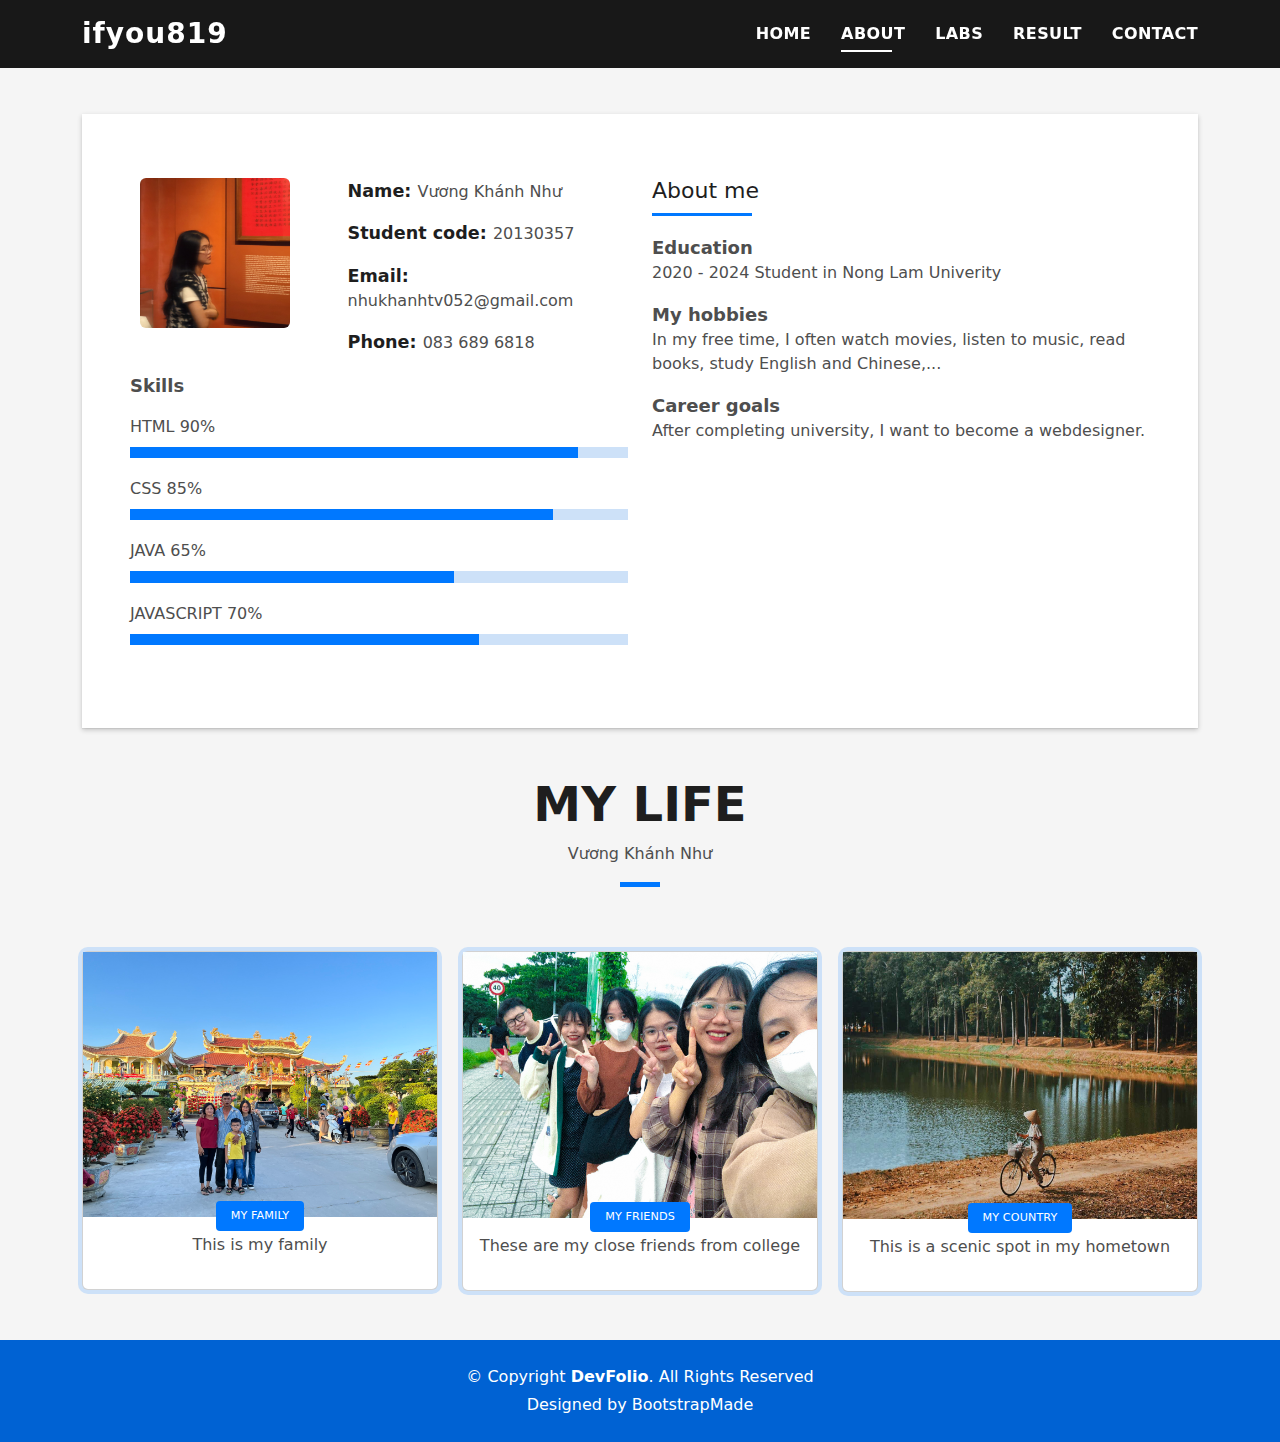
==== commit 3dc171e8: "edit header" ====
--- a/about.html
+++ b/about.html
@@ -45,7 +45,8 @@
         <ul>
           <li><a class="nav-link scrollto" href="index.html">Home</a></li>
           <li><a class="nav-link scrollto active" href="about.html">About</a></li>
-          <li><a class="nav-link scrollto" href="lab.html">Lab</a></li>
+          <li><a class="nav-link scrollto" href="lab.html">Labs</a></li>
+          <li><a class="nav-link scrollto" href="result.html">Result</a></li>
           <li><a class="nav-link scrollto" href="contact.html">Contact</a></li>
         </ul>
         <i class="bi bi-list mobile-nav-toggle"></i>
--- a/assets/css/style.css
+++ b/assets/css/style.css
@@ -57,9 +57,7 @@
 .card-blog,
 .work-box,
 .service-box,
-.paralax-mf {
-  box-shadow: 0 13px 8px -10px rgba(0, 0, 0, 0.1);
-}
+
 
 .box-shadow-a,
 .button:hover {
